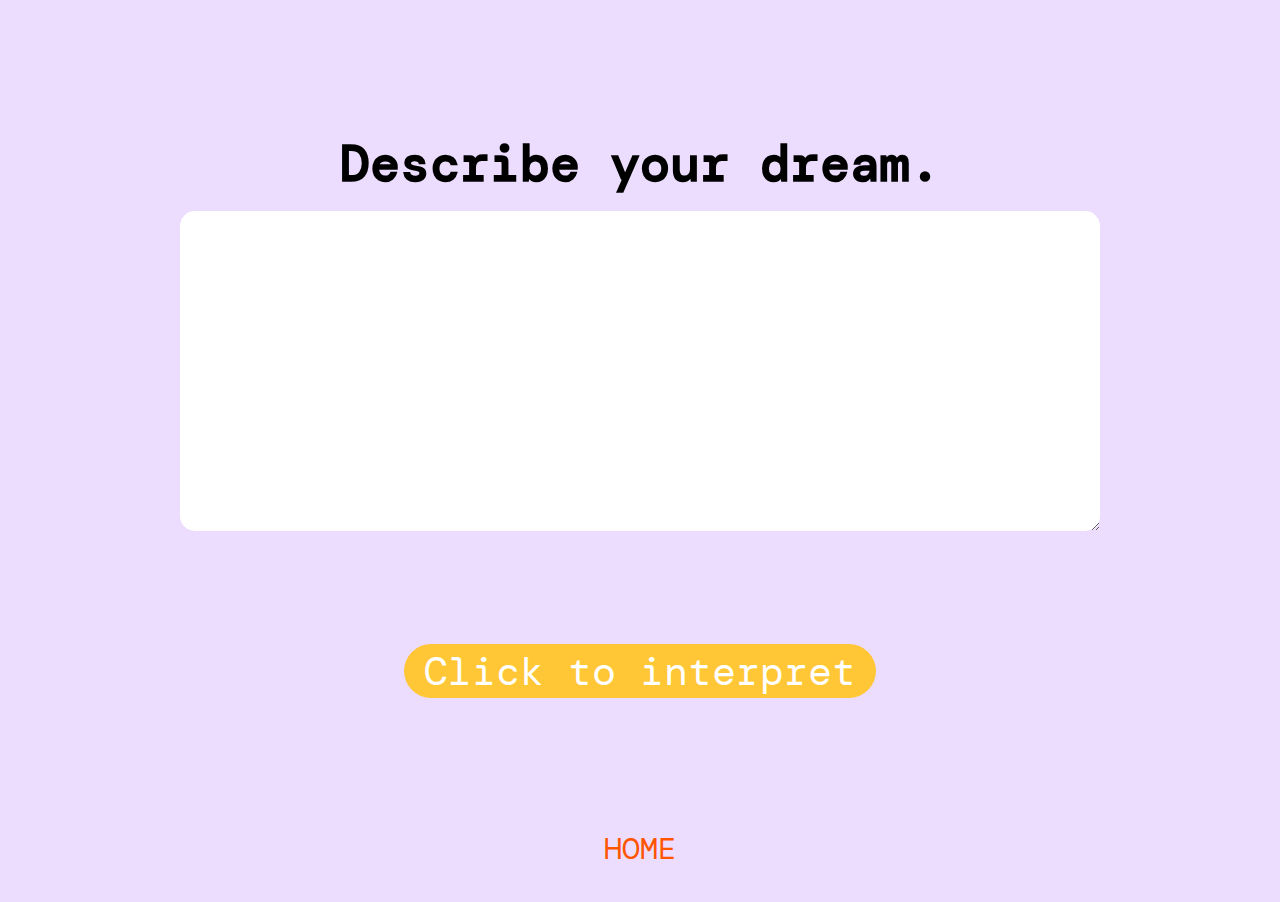
==== input.html @ 3a35b757 "first commit" ====
<!DOCTYPE html>
<html lang="en">
<head>
    <meta charset="UTF-8">
    <meta name="viewport" content="width=device-width, initial-scale=1.0">
    <title>Enter your dream...</title>
    <link rel="stylesheet" href="style.css"/>
    <link rel="preconnect" href="https://fonts.googleapis.com">
    <link rel="preconnect" href="https://fonts.gstatic.com" crossorigin>
    <link href="https://fonts.googleapis.com/css2?family=DM+Mono:wght@500&display=swap" rel="stylesheet">
</head>
<body>
    <div class="wrapper">
        <div class="container4">
            <h2>Describe your dream.</h2>
        </div>
        <div class="container5">
            <textarea class="user-input" id="user-input"></textarea>
        </div>
        <div class="container6">
            <a href="result.html">
                <button class="button2">Click to interpret</button>
            </a>
            <a href="index.html">
                <button class="button3" id="interpret">HOME</button>
            </a>
        </div>
</body>
</html>
---- style.css ----
body {
    background: #ecddfe;
    width:auto;
    height:100%;
    margin: 0;
    padding: 1px 10px 1px 10px;
    box-sizing: border-box;
}
.wrapper {
    display: flex; /* Create a vertical flex container */
    flex-direction: column; /* Stack child containers vertically */
    align-items: center; /* Center child containers horizontally */
    justify-content: center; /* Center child containers vertically */
    height: 100vh; /* Ensure the wrapper takes up the full viewport height */
}
.wrapper2 {
    display: flex; /* Create a vertical flex container */
    flex-direction: row;
}
.container1 {
    padding: 20px;
    width: 300px;
    margin: 10px;
}
.container2 {
    display: flex;
    flex-direction: column;
    padding: 20px;
    width: 300px;
    margin: 10px;
   
}
.container3 {
    flex: 1;
    display: flex;
    flex-direction: column;
    align-items: center; /* Center horizontally */
    justify-content: center; /* Center vertically */
    padding: 20px;
    width: 300px;
    margin: 10px;
}
.container4 {
    height: 200px;
}
.container5 {
    height: 400px;
}
.container6 {
    display: flex;
    flex-direction: column;
    justify-content: center; /* Center vertically */
    align-items: center; /* Center horizontally */
    height: 300px;    
}
.container-left {

}
.container-right {

}
.button {
    padding-left: 20px;
    padding-right: 20px;
    font-family:'DM Mono', monospace;
    font-size: 50px;
    color: white;
    background-color: #FFC736;
    border: none;
    border-radius: 40px;
    margin-top: 150px;
    white-space: nowrap;
}
.button2 {
    padding-left: 20px;
    padding-right: 20px;
    font-family:'DM Mono', monospace;
    font-size: 40px;
    color: white;
    background-color: #FFC736;
    border: none;
    border-radius: 40px;
    margin-top: 10px;
    white-space: nowrap;
}
.button3 {
    margin-top: 130px;
    padding-left: 20px;
    padding-right: 20px;
    font-size: 30px;
    width: fit-content;
    border: none;
    font-family:'DM Mono', monospace;
    color: #FF5500;
    background-color: transparent;
}
h1 {
    font-family: 'DM Mono', monospace;
    font-size: 96px;
    color: #FF5500; /* Make the text transparent */
}
h2 {
    font-family: 'DM Mono', monospace;
    font-size: 50px;
    margin-top: 130px;
}
.header-center {
    position: absolute;
    top:40%;
    left:35%;
    transform: translate(-50%,-50%);
}
.center {
    position: absolute;
    top:45%;
    left:70%;
    transform: translate(-50%,-50%);
}
.cloud {
    background: rgba(255, 255, 255);
    width: 300px; 
    height: 100px;
    border-radius: 150px;	
    box-shadow: 5px 10px rgba(149, 170, 205, 0.2);
}
.cloud:after {
    content: '';
    background: #fff;
    position: absolute;
    width: 100px;
    height: 100px;
    border-radius: 50%;
    top: -50px;
    right: 50px;
}
.cloud:before {
    content: '';
    background: rgba(255, 255, 255);
    position: absolute;
    width: 170px;
    height: 150px;
    border-radius: 50%;
    top: -90px;
    left: 40px;
}
.moon {
    position: absolute;
    margin: auto;
    top: -130px;
    right: -30px;
    width: 80px;
    height: 80px;
    background-color: transparent;
    border-radius: 50%;
    box-shadow: -25px 10px 0px 0px #FFC736;
}
.user-input {
    width: 900px;
    height: 300px;
    border: none;
    border-radius: 15px;
    padding: 10px;
    font-size: 20px;
    margin-top: 10px;
}
#api-result {
    font-size: 25px;
}
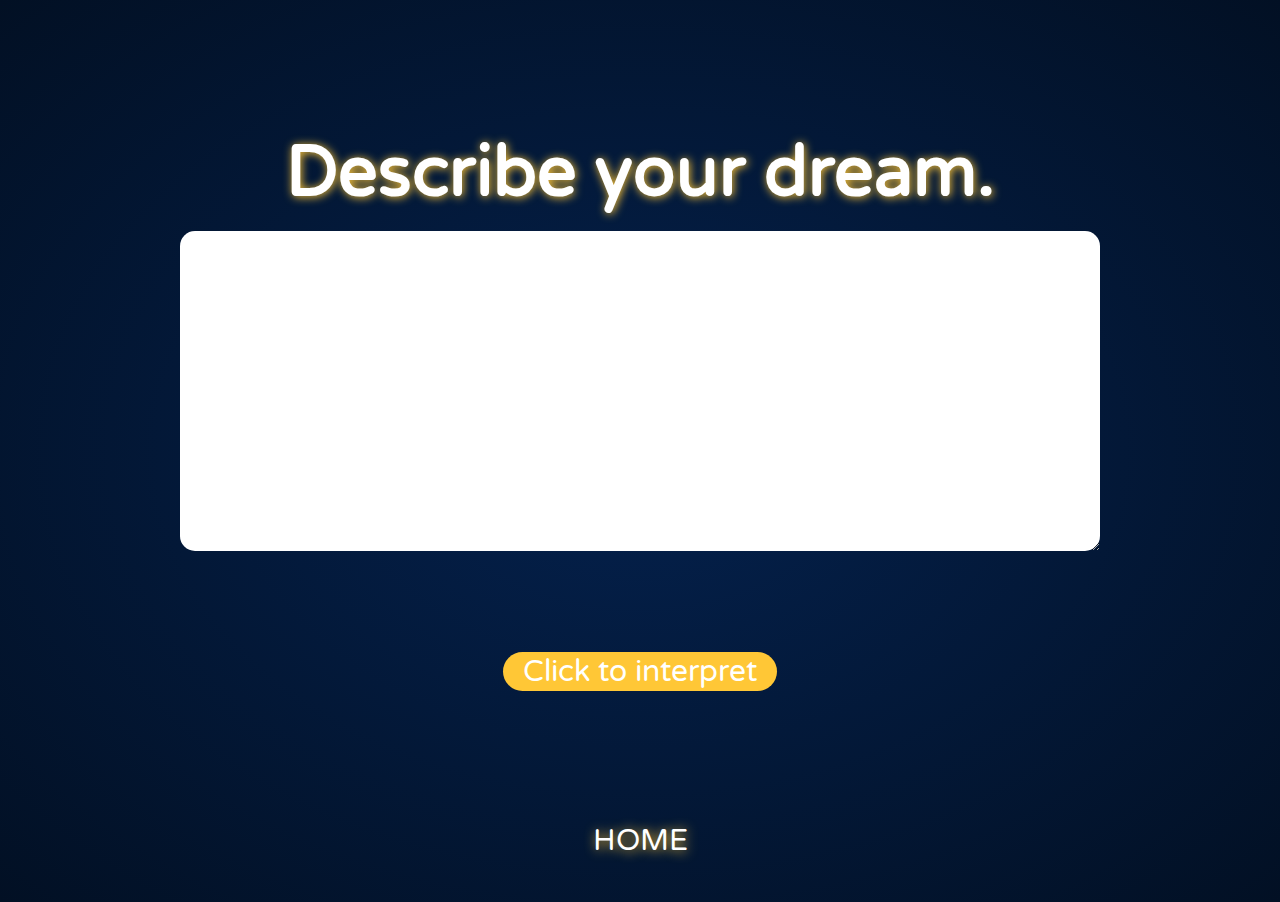
==== commit c18881a4: "update" ====
--- a/input.html
+++ b/input.html
@@ -4,10 +4,11 @@
     <meta charset="UTF-8">
     <meta name="viewport" content="width=device-width, initial-scale=1.0">
     <title>Enter your dream...</title>
+    <script src="dream.js"></script>
     <link rel="stylesheet" href="style.css"/>
     <link rel="preconnect" href="https://fonts.googleapis.com">
     <link rel="preconnect" href="https://fonts.gstatic.com" crossorigin>
-    <link href="https://fonts.googleapis.com/css2?family=DM+Mono:wght@500&display=swap" rel="stylesheet">
+    <link href="https://fonts.googleapis.com/css2?family=Varela+Round&display=swap" rel="stylesheet">
 </head>
 <body>
     <div class="wrapper">
@@ -18,9 +19,7 @@
             <textarea class="user-input" id="user-input"></textarea>
         </div>
         <div class="container6">
-            <a href="result.html">
-                <button class="button2">Click to interpret</button>
-            </a>
+            <button class="button2" id="interpret">Click to interpret</button>
             <a href="index.html">
                 <button class="button3" id="interpret">HOME</button>
             </a>
--- a/style.css
+++ b/style.css
@@ -1,5 +1,5 @@
 body {
-    background: #ecddfe;
+    background: radial-gradient(#04214d,#021024);
     width:auto;
     height:100%;
     margin: 0;
@@ -54,7 +54,7 @@
     height: 300px;    
 }
 .container-left {
-
+    font-family: 'Varela Round', sans-serif;
 }
 .container-right {
 
@@ -62,8 +62,8 @@
 .button {
     padding-left: 20px;
     padding-right: 20px;
-    font-family:'DM Mono', monospace;
-    font-size: 50px;
+    font-family: 'Varela Round', sans-serif;
+    font-size: 40px;
     color: white;
     background-color: #FFC736;
     border: none;
@@ -74,8 +74,8 @@
 .button2 {
     padding-left: 20px;
     padding-right: 20px;
-    font-family:'DM Mono', monospace;
-    font-size: 40px;
+    font-family: 'Varela Round', sans-serif;
+    font-size: 30px;
     color: white;
     background-color: #FFC736;
     border: none;
@@ -90,19 +90,24 @@
     font-size: 30px;
     width: fit-content;
     border: none;
-    font-family:'DM Mono', monospace;
-    color: #FF5500;
+    font-family: 'Varela Round', sans-serif;
+    color: #fff;
+    text-shadow:1px 1px 12px #ffc636;
     background-color: transparent;
 }
 h1 {
-    font-family: 'DM Mono', monospace;
+    font-family: 'Varela Round', sans-serif;
     font-size: 96px;
-    color: #FF5500; /* Make the text transparent */
+    color: #fff; /* Make the text transparent */
+    text-shadow:1px 1px 12px #ffc636;
 }
 h2 {
-    font-family: 'DM Mono', monospace;
-    font-size: 50px;
+    font-family: 'Varela Round', sans-serif;
+    font-size: 70px;
     margin-top: 130px;
+    color: #fff;
+    text-shadow:1px 1px 10px #ffc636;
+
 }
 .header-center {
     position: absolute;
@@ -117,7 +122,7 @@
     transform: translate(-50%,-50%);
 }
 .cloud {
-    background: rgba(255, 255, 255);
+    background: #f9fdff;
     width: 300px; 
     height: 100px;
     border-radius: 150px;	
@@ -125,7 +130,7 @@
 }
 .cloud:after {
     content: '';
-    background: #fff;
+    background: #f9fdff;
     position: absolute;
     width: 100px;
     height: 100px;
@@ -135,7 +140,7 @@
 }
 .cloud:before {
     content: '';
-    background: rgba(255, 255, 255);
+    background: #f9fdff;
     position: absolute;
     width: 170px;
     height: 150px;
@@ -146,13 +151,25 @@
 .moon {
     position: absolute;
     margin: auto;
-    top: -130px;
-    right: -30px;
+    top: -140px;
+    right: -50px;
     width: 80px;
     height: 80px;
     background-color: transparent;
     border-radius: 50%;
     box-shadow: -25px 10px 0px 0px #FFC736;
+    animation: moonPath 15s infinite;
+}
+.sun {
+    position: absolute;
+    margin: auto;
+    top: -130px;
+    right: -30px;
+    width: 80px;
+    height: 80px;
+    border-radius: 50%; /* Makes it a circle */
+    background-color: #FFC736;
+    animation: sunPath 15s infinite;
 }
 .user-input {
     width: 900px;
@@ -161,8 +178,46 @@
     border-radius: 15px;
     padding: 10px;
     font-size: 20px;
-    margin-top: 10px;
+    margin-top: 30px;
 }
 #api-result {
     font-size: 25px;
-}+}
+@keyframes moonPath {
+    0% {
+        transform: translateX(-100px) translateY(95px);
+    }
+    25% {
+        transform: translateX(0) translateY(0);
+
+    }
+    50% {
+        transform: translateX(-100px) translateY(95px);
+    }
+    75% {
+        transform: translateX(-100px) translateY(95px);
+    }
+    100% {
+        transform: translateX(-100px) translateY(95px);
+
+    }
+}
+@keyframes sunPath {
+    0% {
+        transform: translateX(-100px) translateY(95px);
+    }
+    25% {
+        transform: translateX(-100px) translateY(95px);
+
+    }
+    50% {
+        transform: translateX(-100px) translateY(95px);
+    }
+    75% {
+        transform: translateX(0) translateY(0);
+    }
+    100% {
+        transform: translateX(-100px) translateY(95px);
+    }
+}
+
